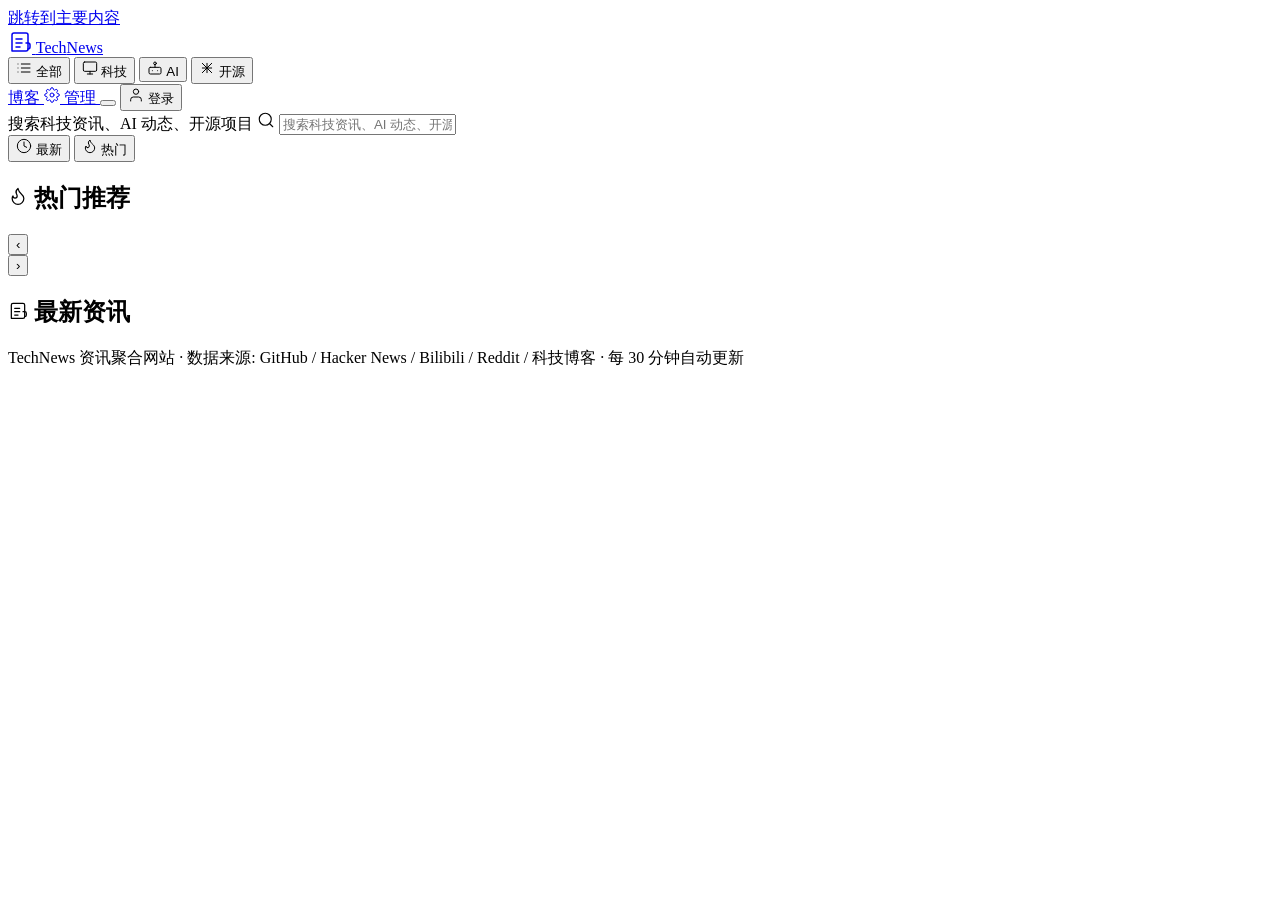
==== frontend/templates/index.html @ 11156383 "feat: 接入 HTTPS（technews.dedyn.io），BASE_URL/og/sitemap 切正式域名，5000 端口收紧到本机回环" ====
<!DOCTYPE html>
<html lang="zh-CN" data-theme="light">
<head>
  <meta charset="UTF-8">
  <script>document.documentElement.dataset.theme = localStorage.getItem('technews-theme') || (matchMedia('(prefers-color-scheme: dark)').matches ? 'dark' : 'light');</script>
  <meta name="viewport" content="width=device-width, initial-scale=1.0">
  <title>TechNews - 全球科技资讯聚合 | AI动态·开源项目·科技新闻</title>
  <meta name="description" content="TechNews 实时聚合 GitHub、Hacker News、Bilibili、科技博客等平台的科技资讯，涵盖 AI 动态、开源项目发布、科技新闻等领域，每 30 分钟自动更新。">
  <meta name="keywords" content="科技资讯,AI动态,开源项目,科技新闻,技术聚合,TechNews,GitHub,HackerNews,Bilibili">
  <meta name="author" content="TechNews">

  <!-- Open Graph 社交分享 -->
  <meta property="og:type" content="website">
  <meta property="og:site_name" content="TechNews">
  <meta property="og:title" content="TechNews - 全球科技资讯聚合">
  <meta property="og:description" content="实时聚合 GitHub、Hacker News、Bilibili、科技博客等平台科技资讯，每 30 分钟自动更新。">
  <meta property="og:url" content="https://technews.dedyn.io/">
  <meta property="og:locale" content="zh_CN">

  <!-- Twitter Card -->
  <meta name="twitter:card" content="summary_large_image">
  <meta name="twitter:title" content="TechNews - 全球科技资讯聚合">
  <meta name="twitter:description" content="实时聚合 GitHub、Hacker News、Bilibili、科技博客等平台科技资讯，每 30 分钟自动更新。">

  <link rel="stylesheet" href="/css/style.css">
  <link rel="icon" href="data:image/svg+xml,<svg xmlns='http://www.w3.org/2000/svg' viewBox='0 0 24 24' fill='none' stroke='%233b82f6' stroke-width='1.5' stroke-linecap='round' stroke-linejoin='round'><path d='M4 22h14a2 2 0 0 0 2-2V6a2 2 0 0 0-2-2H6a2 2 0 0 0-2 2v16Z'/><path d='M18 14h2a2 2 0 0 1 2 2v2a2 2 0 0 1-2 2'/><path d='M8 10h6'/><path d='M8 14h6'/><path d='M8 18h4'/></svg>">

  <!-- Schema.org 结构化数据 -->
  <script type="application/ld+json">
  {
    "@context": "https://schema.org",
    "@type": "WebSite",
    "name": "TechNews",
    "description": "全球科技资讯聚合平台，实时收集 AI 动态、开源项目和科技新闻",
    "url": "https://technews.dedyn.io/",
    "potentialAction": {
      "@type": "SearchAction",
      "target": "https://technews.dedyn.io/?search={search_term_string}",
      "query-input": "required name=search_term_string"
    }
  }
  </script>
</head>
<body>

<!-- 跳转到内容（无障碍） -->
<a href="#mainContent" class="skip-link">跳转到主要内容</a>

<!-- 顶部导航栏 -->
<header class="header">
  <div class="header-inner">
    <a href="/" class="logo" aria-label="TechNews 首页">
      <svg class="logo-icon" width="24" height="24" viewBox="0 0 24 24" fill="none" stroke="currentColor" stroke-width="1.5" stroke-linecap="round" stroke-linejoin="round" aria-hidden="true"><path d="M4 22h14a2 2 0 0 0 2-2V6a2 2 0 0 0-2-2H6a2 2 0 0 0-2 2v16Z"/><path d="M18 14h2a2 2 0 0 1 2 2v2a2 2 0 0 1-2 2"/><path d="M8 10h6"/><path d="M8 14h6"/><path d="M8 18h4"/></svg>
      <span>Tech<span class="logo-accent">News</span></span>
    </a>

    <nav class="nav-tabs" role="tablist" aria-label="资讯分类">
      <button class="nav-tab active" data-category="all" role="tab" aria-selected="true" aria-current="page">
        <svg width="16" height="16" viewBox="0 0 24 24" fill="none" stroke="currentColor" stroke-width="1.5" stroke-linecap="round" stroke-linejoin="round" aria-hidden="true"><line x1="8" y1="6" x2="21" y2="6"/><line x1="8" y1="12" x2="21" y2="12"/><line x1="8" y1="18" x2="21" y2="18"/><line x1="3" y1="6" x2="3.01" y2="6"/><line x1="3" y1="12" x2="3.01" y2="12"/><line x1="3" y1="18" x2="3.01" y2="18"/></svg> 全部
      </button>
      <button class="nav-tab" data-category="tech" role="tab" aria-selected="false">
        <svg width="16" height="16" viewBox="0 0 24 24" fill="none" stroke="currentColor" stroke-width="1.5" stroke-linecap="round" stroke-linejoin="round" aria-hidden="true"><rect x="2" y="3" width="20" height="14" rx="2" ry="2"/><line x1="8" y1="21" x2="16" y2="21"/><line x1="12" y1="17" x2="12" y2="21"/></svg> 科技
      </button>
      <button class="nav-tab" data-category="ai" role="tab" aria-selected="false">
        <svg width="16" height="16" viewBox="0 0 24 24" fill="none" stroke="currentColor" stroke-width="1.5" stroke-linecap="round" stroke-linejoin="round" aria-hidden="true"><rect x="3" y="11" width="18" height="10" rx="2"/><circle cx="12" cy="5" r="2"/><path d="M12 7v4"/><line x1="8" y1="16" x2="8" y2="16"/><line x1="16" y1="16" x2="16" y2="16"/></svg> AI
      </button>
      <button class="nav-tab" data-category="opensource" role="tab" aria-selected="false">
        <svg width="16" height="16" viewBox="0 0 24 24" fill="none" stroke="currentColor" stroke-width="1.5" stroke-linecap="round" stroke-linejoin="round" aria-hidden="true"><path d="M5 12h14"/><path d="M12 5v14"/><path d="M5 5l14 14"/><path d="M19 5L5 19"/></svg> 开源
      </button>
    </nav>

    <div class="header-actions">
      <a href="/blog" class="nav-back-link" title="博客" aria-label="博客">
        博客
      </a>
      <a href="/admin" class="admin-link" title="管理后台" aria-label="管理后台">
        <svg width="16" height="16" viewBox="0 0 24 24" fill="none" stroke="currentColor" stroke-width="1.5" stroke-linecap="round" stroke-linejoin="round" aria-hidden="true"><circle cx="12" cy="12" r="3"/><path d="M19.4 15a1.65 1.65 0 0 0 .33 1.82l.06.06a2 2 0 0 1 0 2.83 2 2 0 0 1-2.83 0l-.06-.06a1.65 1.65 0 0 0-1.82-.33 1.65 1.65 0 0 0-1 1.51V21a2 2 0 0 1-2 2 2 2 0 0 1-2-2v-.09A1.65 1.65 0 0 0 9 19.4a1.65 1.65 0 0 0-1.82.33l-.06.06a2 2 0 0 1-2.83 0 2 2 0 0 1 0-2.83l.06-.06a1.65 1.65 0 0 0 .33-1.82 1.65 1.65 0 0 0-1.51-1H3a2 2 0 0 1-2-2 2 2 0 0 1 2-2h.09A1.65 1.65 0 0 0 4.6 9a1.65 1.65 0 0 0-.33-1.82l-.06-.06a2 2 0 0 1 0-2.83 2 2 0 0 1 2.83 0l.06.06a1.65 1.65 0 0 0 1.82.33H9a1.65 1.65 0 0 0 1-1.51V3a2 2 0 0 1 2-2 2 2 0 0 1 2 2v.09a1.65 1.65 0 0 0 1 1.51 1.65 1.65 0 0 0 1.82-.33l.06-.06a2 2 0 0 1 2.83 0 2 2 0 0 1 0 2.83l-.06.06a1.65 1.65 0 0 0-.33 1.82V9a1.65 1.65 0 0 0 1.51 1H21a2 2 0 0 1 2 2 2 2 0 0 1-2 2h-.09a1.65 1.65 0 0 0-1.51 1Z"/></svg> 管理
      </a>
      <button class="theme-toggle" id="themeToggle" title="切换主题" aria-label="切换亮色/暗色主题"></button>
      <button class="login-btn" id="loginBtn" title="登录/注册" aria-label="登录或注册">
        <svg width="16" height="16" viewBox="0 0 24 24" fill="none" stroke="currentColor" stroke-width="1.5" stroke-linecap="round" stroke-linejoin="round" aria-hidden="true"><path d="M20 21v-2a4 4 0 0 0-4-4H8a4 4 0 0 0-4 4v2"/><circle cx="12" cy="7" r="4"/></svg>
        登录
      </button>
      <div class="user-menu" id="userMenu" style="display:none;">
        <button class="user-menu-trigger" title="用户菜单" aria-label="用户菜单" aria-haspopup="true" aria-expanded="false">
          <span class="user-avatar" id="userAvatar"></span>
          <span class="user-name" id="userName"></span>
          <svg width="14" height="14" viewBox="0 0 24 24" fill="none" stroke="currentColor" stroke-width="2" stroke-linecap="round"><polyline points="6 9 12 15 18 9"/></svg>
        </button>
        <div class="user-dropdown">
          <a href="/favorites" class="user-dropdown-item">
            <svg width="16" height="16" viewBox="0 0 24 24" fill="none" stroke="currentColor" stroke-width="1.5" stroke-linecap="round" stroke-linejoin="round"><path d="M19 14c1.49-1.46 3-3.21 3-5.5A5.5 5.5 0 0 0 16.5 3c-1.76 0-3 .5-4.5 2-1.5-1.5-2.74-2-4.5-2A5.5 5.5 0 0 0 2 8.5c0 2.29 1.51 4.04 3 5.5l7 7Z"/></svg>
            我的收藏
          </a>
          <button class="user-dropdown-item" id="logoutBtn">
            <svg width="16" height="16" viewBox="0 0 24 24" fill="none" stroke="currentColor" stroke-width="1.5" stroke-linecap="round" stroke-linejoin="round"><path d="M9 21H5a2 2 0 0 1-2-2V5a2 2 0 0 1 2-2h4"/><polyline points="16 17 21 12 16 7"/><line x1="21" y1="12" x2="9" y2="12"/></svg>
            退出登录
          </button>
        </div>
      </div>
    </div>
  </div>
</header>

<!-- 爬虫停摆告警条（看门狗检测到异常时显示） -->
<div class="crawler-alert" id="crawlerAlert" role="alert" aria-live="polite" style="display:none;">
  <svg width="18" height="18" viewBox="0 0 24 24" fill="none" stroke="currentColor" stroke-width="2" stroke-linecap="round" stroke-linejoin="round" aria-hidden="true"><path d="M10.29 3.86 1.82 18a2 2 0 0 0 1.71 3h16.94a2 2 0 0 0 1.71-3L13.71 3.86a2 2 0 0 0-3.42 0Z"/><line x1="12" y1="9" x2="12" y2="13"/><line x1="12" y1="17" x2="12.01" y2="17"/></svg>
  <span>爬虫可能已停摆：距上次更新已超过 <strong id="crawlerAlertMinutes">--</strong> 分钟</span>
</div>

<!-- 搜索区域 -->
<section class="search-section">
  <div class="search-bar-wrapper">
    <div class="search-input-group">
      <label for="searchInput" class="sr-only">搜索科技资讯、AI 动态、开源项目</label>
      <span class="search-icon" aria-hidden="true"><svg width="18" height="18" viewBox="0 0 24 24" fill="none" stroke="currentColor" stroke-width="1.5" stroke-linecap="round" stroke-linejoin="round"><circle cx="11" cy="11" r="8"/><line x1="21" y1="21" x2="16.65" y2="16.65"/></svg></span>
      <input type="text" class="search-input" id="searchInput"
             placeholder="搜索科技资讯、AI 动态、开源项目..."
             aria-label="搜索资讯">
    </div>
    <div class="sort-toggle" role="group" aria-label="排序方式">
      <button class="sort-btn active" data-sort="latest" aria-pressed="true"><svg width="16" height="16" viewBox="0 0 24 24" fill="none" stroke="currentColor" stroke-width="1.5" stroke-linecap="round" stroke-linejoin="round" aria-hidden="true"><circle cx="12" cy="12" r="10"/><polyline points="12 6 12 12 16 14"/></svg> 最新</button>
      <button class="sort-btn" data-sort="hot" aria-pressed="false"><svg width="16" height="16" viewBox="0 0 24 24" fill="none" stroke="currentColor" stroke-width="1.5" stroke-linecap="round" stroke-linejoin="round" aria-hidden="true"><path d="M8.5 14.5A2.5 2.5 0 0 0 11 12c0-1.38-.5-2-1-3-1.072-2.143-.224-4.054 2-6 .5 2.5 2 4.9 4 6.5 2 1.6 3 3.5 3 5.5a7 7 0 1 1-14 0c0-1.153.433-2.294 1-3a2.5 2.5 0 0 0 2.5 2.5Z"/></svg> 热门</button>
    </div>
  </div>
</section>

<!-- 主内容区 -->
<main class="main-content" id="mainContent">
  <!-- 热门推荐 -->
  <section class="hot-section" id="hotSection" aria-label="热门推荐">
    <h2 class="section-title"><svg width="20" height="20" viewBox="0 0 24 24" fill="none" stroke="currentColor" stroke-width="1.5" stroke-linecap="round" stroke-linejoin="round" aria-hidden="true"><path d="M8.5 14.5A2.5 2.5 0 0 0 11 12c0-1.38-.5-2-1-3-1.072-2.143-.224-4.054 2-6 .5 2.5 2 4.9 4 6.5 2 1.6 3 3.5 3 5.5a7 7 0 1 1-14 0c0-1.153.433-2.294 1-3a2.5 2.5 0 0 0 2.5 2.5Z"/></svg> 热门推荐</h2>
    <div class="hot-scroll-wrapper">
      <button class="hot-scroll-btn hot-scroll-prev" aria-label="向左滚动热门推荐" type="button">‹</button>
      <div class="hot-scroll" id="hotScroll">
        <!-- SSR:HOT -->
      </div>
      <button class="hot-scroll-btn hot-scroll-next" aria-label="向右滚动热门推荐" type="button">›</button>
    </div>
  </section>

  <!-- 资讯信息流 -->
  <h2 class="section-title section-title-bar"><svg width="20" height="20" viewBox="0 0 24 24" fill="none" stroke="currentColor" stroke-width="1.5" stroke-linecap="round" stroke-linejoin="round" aria-hidden="true"><path d="M4 22h14a2 2 0 0 0 2-2V6a2 2 0 0 0-2-2H6a2 2 0 0 0-2 2v16Z"/><path d="M18 14h2a2 2 0 0 1 2 2v2a2 2 0 0 1-2 2"/><path d="M8 10h6"/><path d="M8 14h6"/><path d="M8 18h4"/></svg> 最新资讯</h2>
  <div class="article-grid" id="articleGrid">
    <!-- SSR:ARTICLES -->
  </div>

  <!-- 分页 -->
  <nav class="pagination" id="pagination" aria-label="分页导航">
    <!-- SSR:PAGINATION -->
  </nav>
</main>

<!-- 页脚 -->
<footer class="footer">
  <p>TechNews 资讯聚合网站 · 数据来源: GitHub / Hacker News / Bilibili / Reddit / 科技博客 · 每 30 分钟自动更新</p>
</footer>

<!-- Toast 提示 -->
<div class="toast" id="toast" role="alert" aria-live="polite" aria-atomic="true"></div>

<!-- SSR 数据（供 JS 初始化状态） -->
<!-- SSR:DATA -->

<script src="/js/theme.js"></script>
<script src="/js/auth.js"></script>
<script src="/js/app.js"></script>
<script src="/js/crawler-status.js"></script>
</body>
</html>
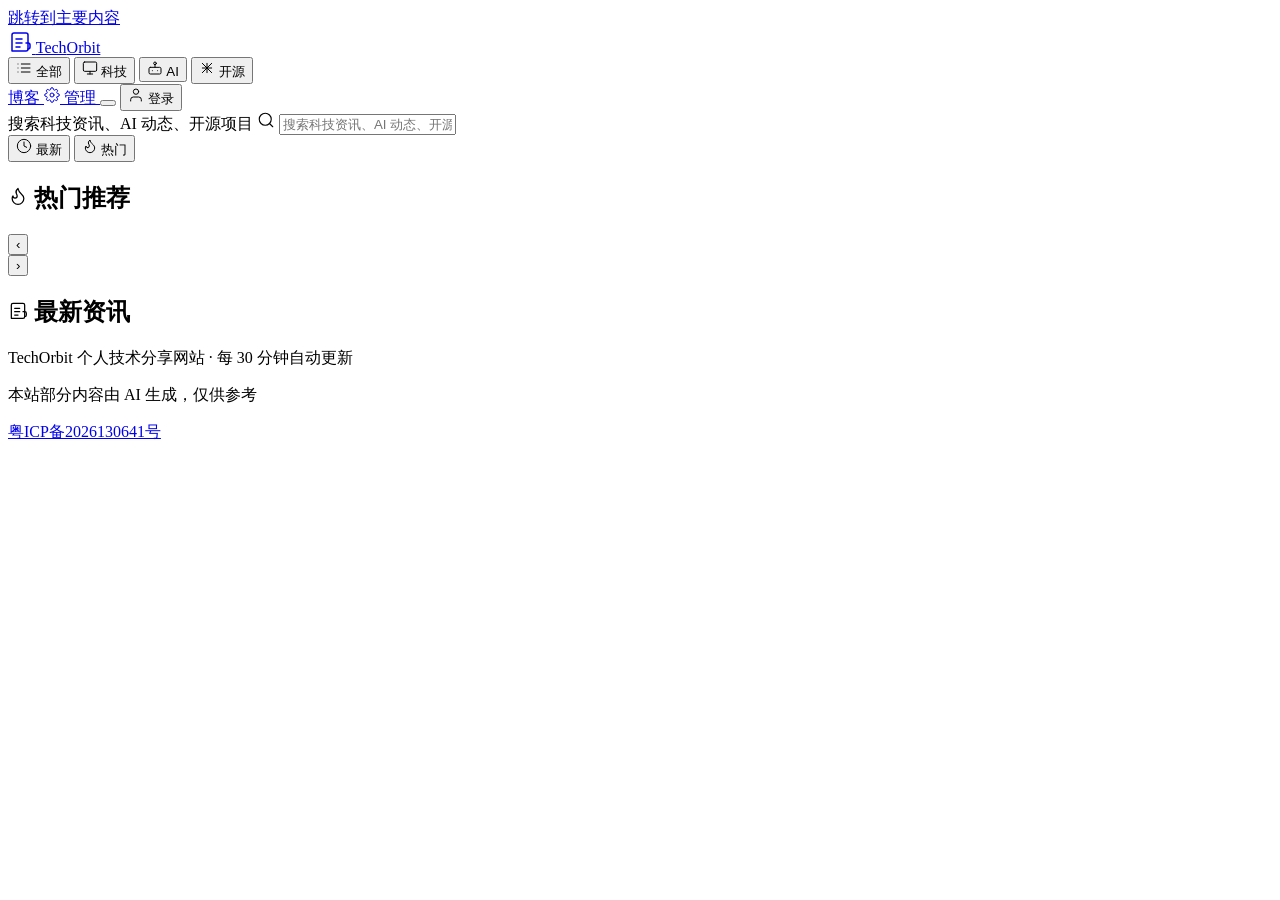
==== commit 53018f6d: "feat: 上线正式域名 techorbit.cn，品牌改为 TechOrbit 个人技术分享，页脚加备案号与 AI 标识" ====
--- a/frontend/templates/index.html
+++ b/frontend/templates/index.html
@@ -4,23 +4,23 @@
   <meta charset="UTF-8">
   <script>document.documentElement.dataset.theme = localStorage.getItem('technews-theme') || (matchMedia('(prefers-color-scheme: dark)').matches ? 'dark' : 'light');</script>
   <meta name="viewport" content="width=device-width, initial-scale=1.0">
-  <title>TechNews - 全球科技资讯聚合 | AI动态·开源项目·科技新闻</title>
-  <meta name="description" content="TechNews 实时聚合 GitHub、Hacker News、Bilibili、科技博客等平台的科技资讯，涵盖 AI 动态、开源项目发布、科技新闻等领域，每 30 分钟自动更新。">
-  <meta name="keywords" content="科技资讯,AI动态,开源项目,科技新闻,技术聚合,TechNews,GitHub,HackerNews,Bilibili">
-  <meta name="author" content="TechNews">
+  <title>TechOrbit - 个人技术分享 | 开发经验·开源项目·科技动态</title>
+  <meta name="description" content="TechOrbit 个人技术分享网站，记录开发经验、开源项目与科技动态。">
+  <meta name="keywords" content="技术分享,开发经验,开源项目,科技动态,TechOrbit,GitHub,HackerNews,Bilibili">
+  <meta name="author" content="TechOrbit">
 
   <!-- Open Graph 社交分享 -->
   <meta property="og:type" content="website">
-  <meta property="og:site_name" content="TechNews">
-  <meta property="og:title" content="TechNews - 全球科技资讯聚合">
-  <meta property="og:description" content="实时聚合 GitHub、Hacker News、Bilibili、科技博客等平台科技资讯，每 30 分钟自动更新。">
-  <meta property="og:url" content="https://technews.dedyn.io/">
+  <meta property="og:site_name" content="TechOrbit">
+  <meta property="og:title" content="TechOrbit - 个人技术分享">
+  <meta property="og:description" content="记录开发经验、开源项目与科技动态的个人技术分享网站。">
+  <meta property="og:url" content="https://techorbit.cn/">
   <meta property="og:locale" content="zh_CN">
 
   <!-- Twitter Card -->
   <meta name="twitter:card" content="summary_large_image">
-  <meta name="twitter:title" content="TechNews - 全球科技资讯聚合">
-  <meta name="twitter:description" content="实时聚合 GitHub、Hacker News、Bilibili、科技博客等平台科技资讯，每 30 分钟自动更新。">
+  <meta name="twitter:title" content="TechOrbit - 个人技术分享">
+  <meta name="twitter:description" content="记录开发经验、开源项目与科技动态的个人技术分享网站。">
 
   <link rel="stylesheet" href="/css/style.css">
   <link rel="icon" href="data:image/svg+xml,<svg xmlns='http://www.w3.org/2000/svg' viewBox='0 0 24 24' fill='none' stroke='%233b82f6' stroke-width='1.5' stroke-linecap='round' stroke-linejoin='round'><path d='M4 22h14a2 2 0 0 0 2-2V6a2 2 0 0 0-2-2H6a2 2 0 0 0-2 2v16Z'/><path d='M18 14h2a2 2 0 0 1 2 2v2a2 2 0 0 1-2 2'/><path d='M8 10h6'/><path d='M8 14h6'/><path d='M8 18h4'/></svg>">
@@ -30,12 +30,12 @@
   {
     "@context": "https://schema.org",
     "@type": "WebSite",
-    "name": "TechNews",
-    "description": "全球科技资讯聚合平台，实时收集 AI 动态、开源项目和科技新闻",
-    "url": "https://technews.dedyn.io/",
+    "name": "TechOrbit",
+    "description": "个人技术分享网站，记录开发经验、开源项目和科技动态",
+    "url": "https://techorbit.cn/",
     "potentialAction": {
       "@type": "SearchAction",
-      "target": "https://technews.dedyn.io/?search={search_term_string}",
+      "target": "https://techorbit.cn/?search={search_term_string}",
       "query-input": "required name=search_term_string"
     }
   }
@@ -49,9 +49,9 @@
 <!-- 顶部导航栏 -->
 <header class="header">
   <div class="header-inner">
-    <a href="/" class="logo" aria-label="TechNews 首页">
+    <a href="/" class="logo" aria-label="TechOrbit 首页">
       <svg class="logo-icon" width="24" height="24" viewBox="0 0 24 24" fill="none" stroke="currentColor" stroke-width="1.5" stroke-linecap="round" stroke-linejoin="round" aria-hidden="true"><path d="M4 22h14a2 2 0 0 0 2-2V6a2 2 0 0 0-2-2H6a2 2 0 0 0-2 2v16Z"/><path d="M18 14h2a2 2 0 0 1 2 2v2a2 2 0 0 1-2 2"/><path d="M8 10h6"/><path d="M8 14h6"/><path d="M8 18h4"/></svg>
-      <span>Tech<span class="logo-accent">News</span></span>
+      <span>Tech<span class="logo-accent">Orbit</span></span>
     </a>
 
     <nav class="nav-tabs" role="tablist" aria-label="资讯分类">
@@ -153,7 +153,9 @@
 
 <!-- 页脚 -->
 <footer class="footer">
-  <p>TechNews 资讯聚合网站 · 数据来源: GitHub / Hacker News / Bilibili / Reddit / 科技博客 · 每 30 分钟自动更新</p>
+  <p>TechOrbit 个人技术分享网站 · 每 30 分钟自动更新</p>
+  <p>本站部分内容由 AI 生成，仅供参考</p>
+  <p><a href="https://beian.miit.gov.cn/" target="_blank" rel="noopener">粤ICP备2026130641号</a></p>
 </footer>
 
 <!-- Toast 提示 -->
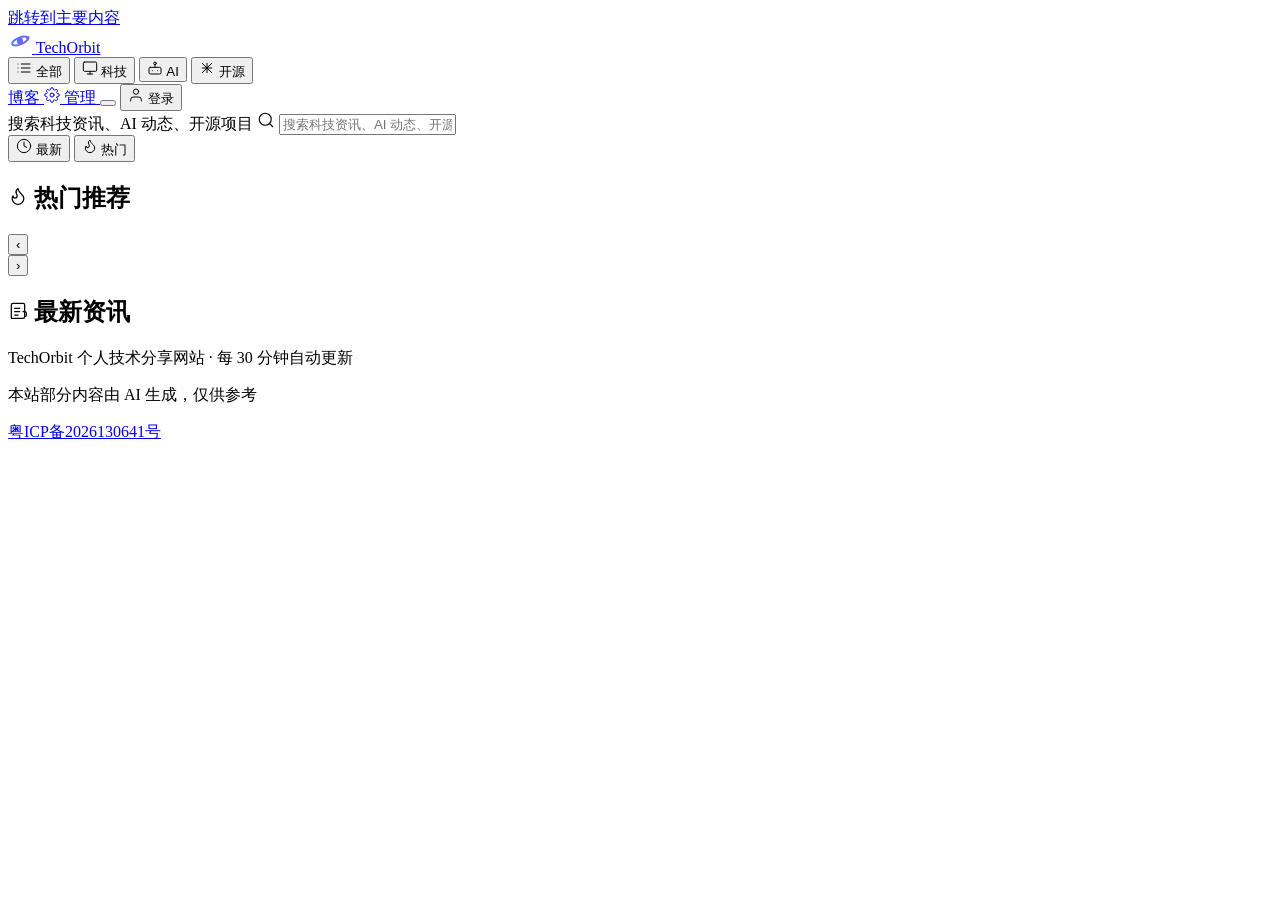
==== commit d32089f5: "feat: 新增 TechOrbit 品牌图标与 favicon（轨道+星球+卫星）" ====
--- a/frontend/templates/index.html
+++ b/frontend/templates/index.html
@@ -23,7 +23,7 @@
   <meta name="twitter:description" content="记录开发经验、开源项目与科技动态的个人技术分享网站。">
 
   <link rel="stylesheet" href="/css/style.css">
-  <link rel="icon" href="data:image/svg+xml,<svg xmlns='http://www.w3.org/2000/svg' viewBox='0 0 24 24' fill='none' stroke='%233b82f6' stroke-width='1.5' stroke-linecap='round' stroke-linejoin='round'><path d='M4 22h14a2 2 0 0 0 2-2V6a2 2 0 0 0-2-2H6a2 2 0 0 0-2 2v16Z'/><path d='M18 14h2a2 2 0 0 1 2 2v2a2 2 0 0 1-2 2'/><path d='M8 10h6'/><path d='M8 14h6'/><path d='M8 18h4'/></svg>">
+  <link rel="icon" href="/favicon.svg" type="image/svg+xml">
 
   <!-- Schema.org 结构化数据 -->
   <script type="application/ld+json">
@@ -50,7 +50,7 @@
 <header class="header">
   <div class="header-inner">
     <a href="/" class="logo" aria-label="TechOrbit 首页">
-      <svg class="logo-icon" width="24" height="24" viewBox="0 0 24 24" fill="none" stroke="currentColor" stroke-width="1.5" stroke-linecap="round" stroke-linejoin="round" aria-hidden="true"><path d="M4 22h14a2 2 0 0 0 2-2V6a2 2 0 0 0-2-2H6a2 2 0 0 0-2 2v16Z"/><path d="M18 14h2a2 2 0 0 1 2 2v2a2 2 0 0 1-2 2"/><path d="M8 10h6"/><path d="M8 14h6"/><path d="M8 18h4"/></svg>
+      <svg class="logo-icon" width="24" height="24" viewBox="0 0 24 24" fill="none" aria-hidden="true"><defs><linearGradient id="orbit-grad" x1="4" y1="4" x2="20" y2="20" gradientUnits="userSpaceOnUse"><stop stop-color="#3b82f6"/><stop offset="1" stop-color="#8b5cf6"/></linearGradient></defs><ellipse cx="12" cy="12" rx="8.4" ry="3.4" stroke="url(#orbit-grad)" stroke-width="2" transform="rotate(-22 12 12)"/><circle cx="12" cy="12" r="3.2" fill="url(#orbit-grad)"/><circle cx="19.8" cy="8.9" r="1.8" fill="url(#orbit-grad)"/></svg>
       <span>Tech<span class="logo-accent">Orbit</span></span>
     </a>
 
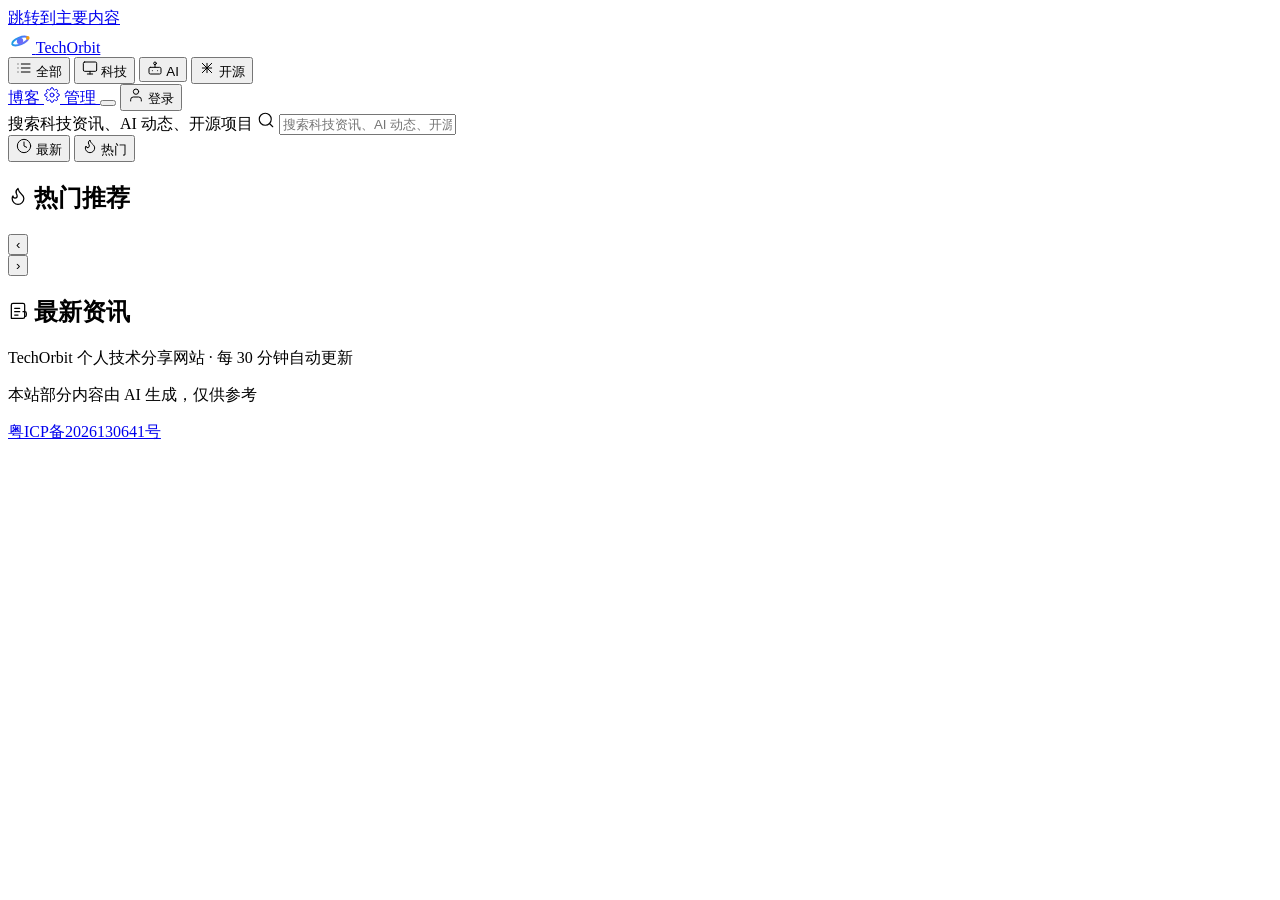
==== commit 470dd437: "style: 品牌配色更丰富（青蓝紫渐变 + 暖橙卫星 + 渐变文字）" ====
--- a/frontend/templates/index.html
+++ b/frontend/templates/index.html
@@ -50,7 +50,7 @@
 <header class="header">
   <div class="header-inner">
     <a href="/" class="logo" aria-label="TechOrbit 首页">
-      <svg class="logo-icon" width="24" height="24" viewBox="0 0 24 24" fill="none" aria-hidden="true"><defs><linearGradient id="orbit-grad" x1="4" y1="4" x2="20" y2="20" gradientUnits="userSpaceOnUse"><stop stop-color="#3b82f6"/><stop offset="1" stop-color="#8b5cf6"/></linearGradient></defs><ellipse cx="12" cy="12" rx="8.4" ry="3.4" stroke="url(#orbit-grad)" stroke-width="2" transform="rotate(-22 12 12)"/><circle cx="12" cy="12" r="3.2" fill="url(#orbit-grad)"/><circle cx="19.8" cy="8.9" r="1.8" fill="url(#orbit-grad)"/></svg>
+      <svg class="logo-icon" width="24" height="24" viewBox="0 0 24 24" fill="none" aria-hidden="true"><defs><linearGradient id="orbit-ring" x1="3" y1="4" x2="21" y2="20" gradientUnits="userSpaceOnUse"><stop stop-color="#06b6d4"/><stop offset="0.5" stop-color="#3b82f6"/><stop offset="1" stop-color="#8b5cf6"/></linearGradient><linearGradient id="orbit-core" x1="8" y1="8" x2="16" y2="16" gradientUnits="userSpaceOnUse"><stop stop-color="#3b82f6"/><stop offset="1" stop-color="#8b5cf6"/></linearGradient></defs><ellipse cx="12" cy="12" rx="8.4" ry="3.4" stroke="url(#orbit-ring)" stroke-width="2" transform="rotate(-22 12 12)"/><circle cx="12" cy="12" r="3.2" fill="url(#orbit-core)"/><circle cx="19.8" cy="8.9" r="1.8" fill="#f59e0b"/></svg>
       <span>Tech<span class="logo-accent">Orbit</span></span>
     </a>
 
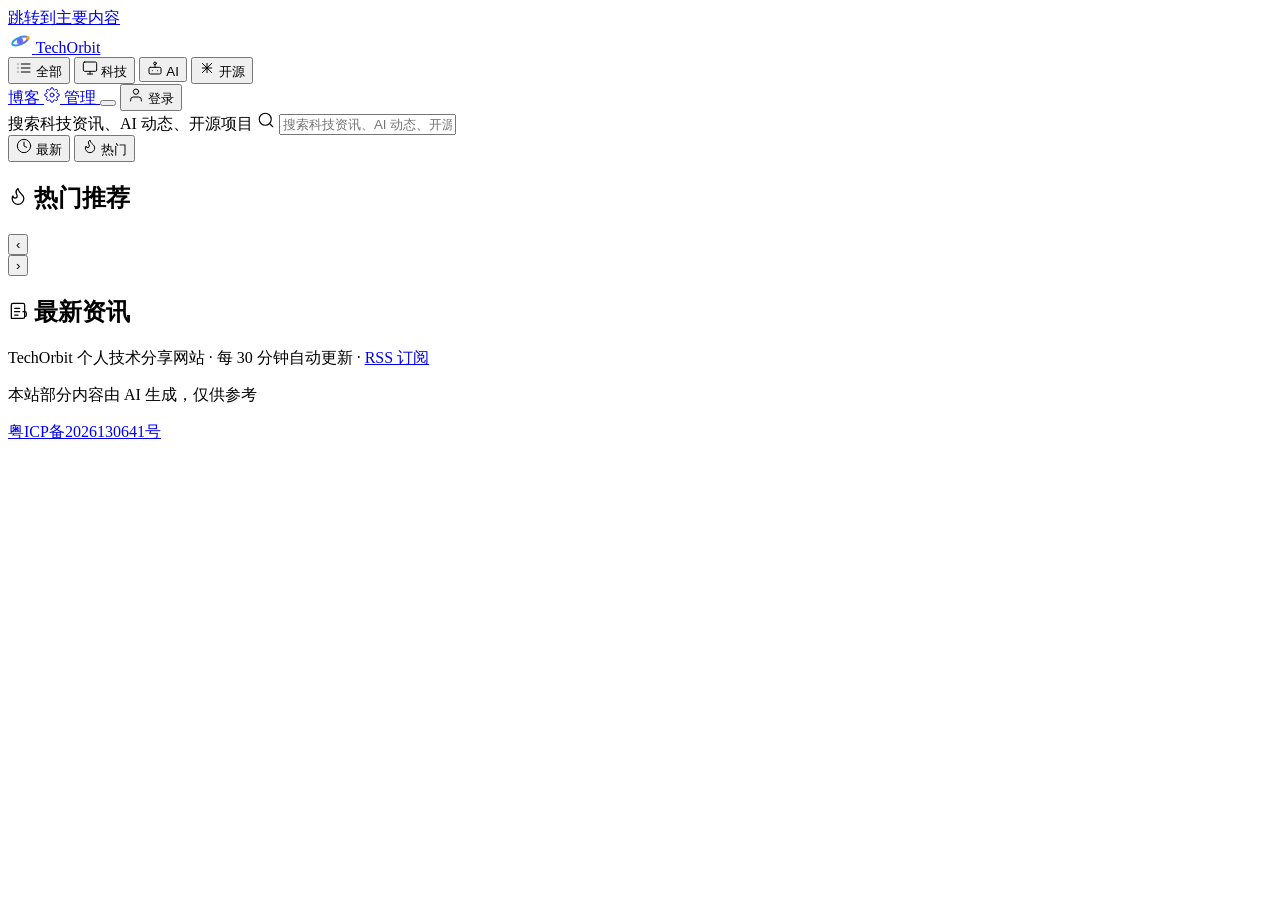
==== commit 1c45d2ed: "fix: 修复爬虫告警分钟数为--、热门推荐按分类/平台过滤、新增 RSS 订阅源" ====
--- a/frontend/templates/index.html
+++ b/frontend/templates/index.html
@@ -22,6 +22,7 @@
   <meta name="twitter:title" content="TechOrbit - 个人技术分享">
   <meta name="twitter:description" content="记录开发经验、开源项目与科技动态的个人技术分享网站。">
 
+  <link rel="alternate" type="application/rss+xml" title="TechOrbit RSS" href="/rss.xml">
   <link rel="stylesheet" href="/css/style.css">
   <link rel="icon" href="/favicon.svg" type="image/svg+xml">
 
@@ -153,7 +154,7 @@
 
 <!-- 页脚 -->
 <footer class="footer">
-  <p>TechOrbit 个人技术分享网站 · 每 30 分钟自动更新</p>
+  <p>TechOrbit 个人技术分享网站 · 每 30 分钟自动更新 · <a href="/rss.xml">RSS 订阅</a></p>
   <p>本站部分内容由 AI 生成，仅供参考</p>
   <p><a href="https://beian.miit.gov.cn/" target="_blank" rel="noopener">粤ICP备2026130641号</a></p>
 </footer>
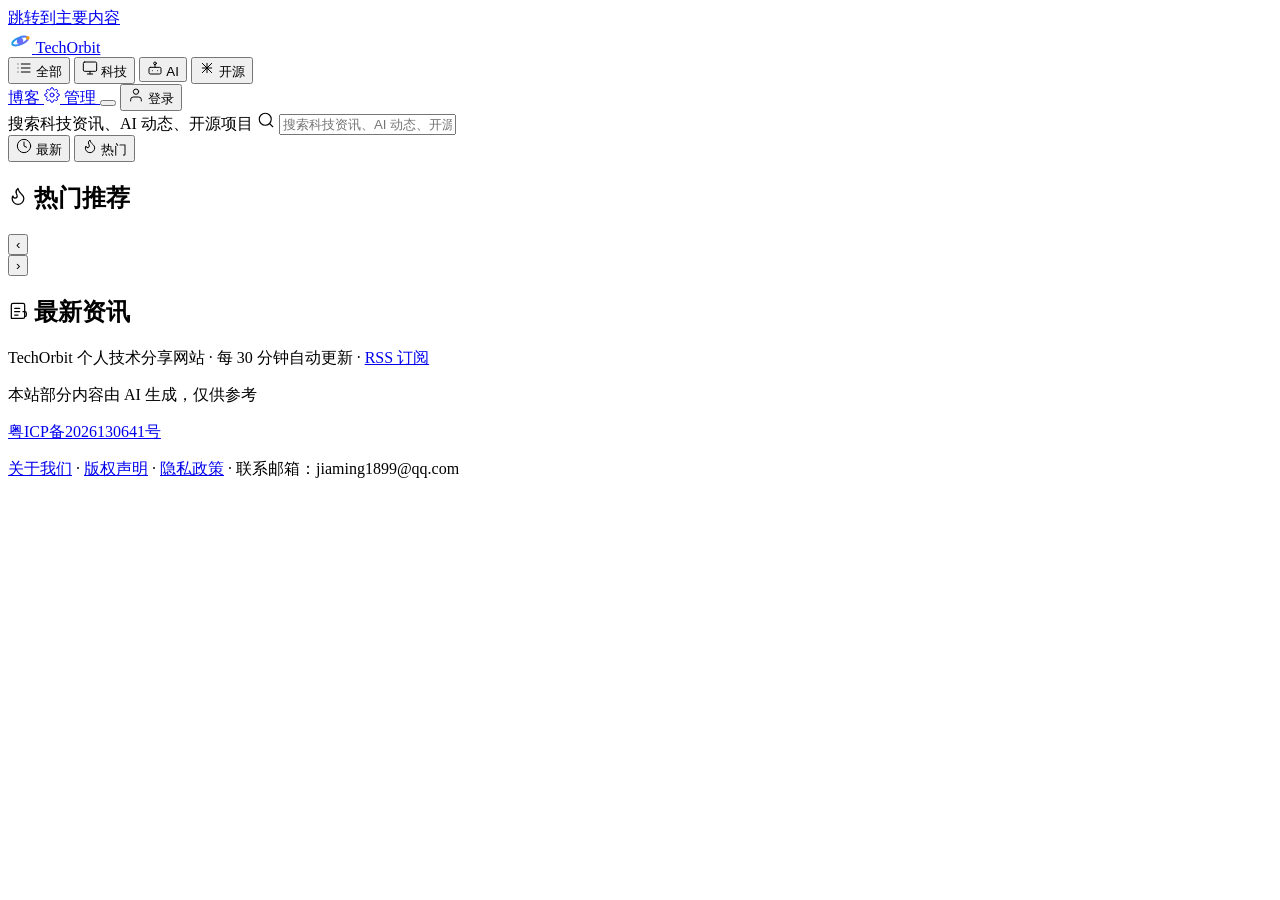
==== commit ab77fc58: "feat: 新增关于我们/版权声明/隐私政策页面，并加入全站页脚导航" ====
--- a/frontend/templates/index.html
+++ b/frontend/templates/index.html
@@ -157,6 +157,7 @@
   <p>TechOrbit 个人技术分享网站 · 每 30 分钟自动更新 · <a href="/rss.xml">RSS 订阅</a></p>
   <p>本站部分内容由 AI 生成，仅供参考</p>
   <p><a href="https://beian.miit.gov.cn/" target="_blank" rel="noopener">粤ICP备2026130641号</a></p>
+  <p><a href="/about">关于我们</a> · <a href="/copyright">版权声明</a> · <a href="/privacy">隐私政策</a> · 联系邮箱：jiaming1899@qq.com</p>
 </footer>
 
 <!-- Toast 提示 -->
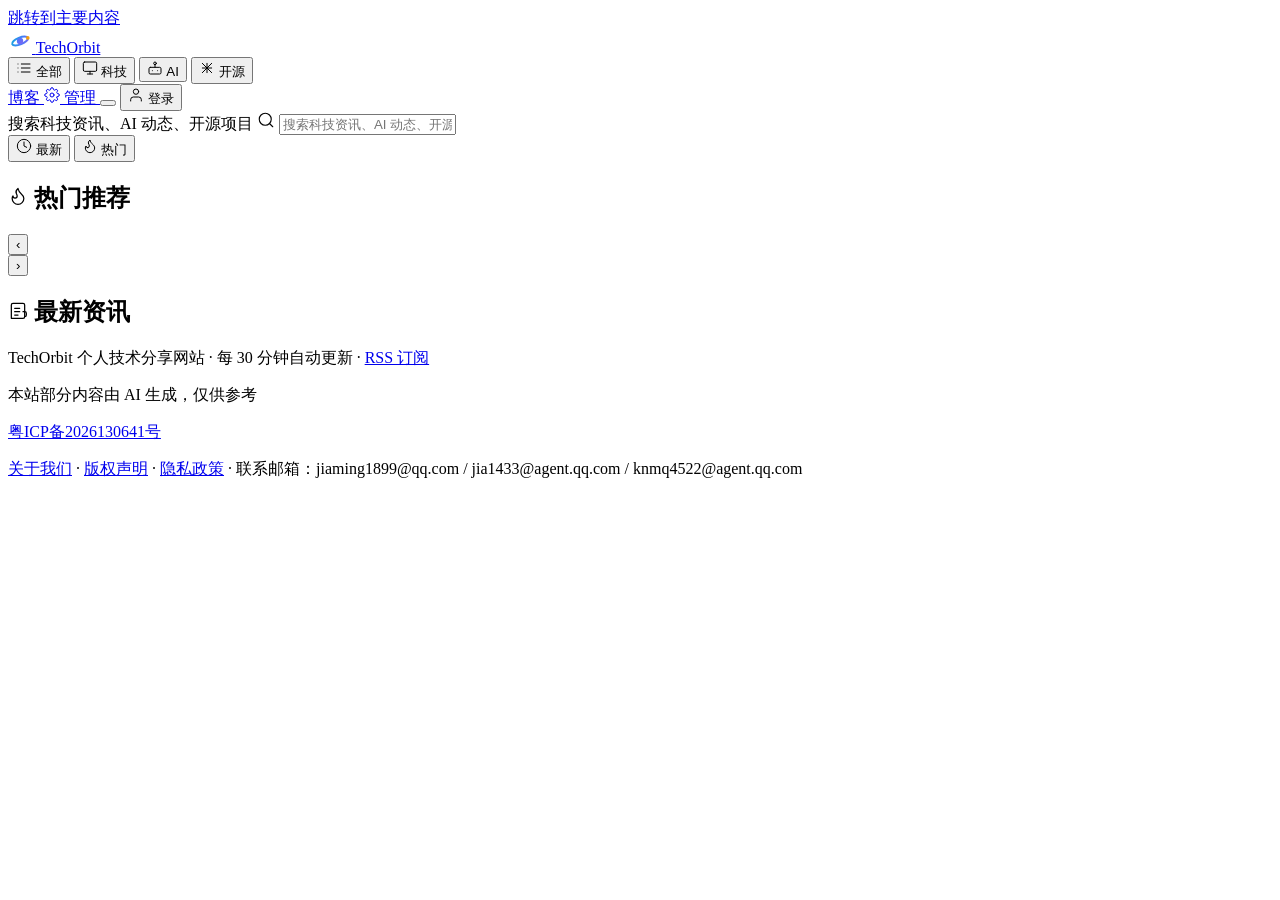
==== commit 04756770: "docs: 联系方式补充两个备用邮箱" ====
--- a/frontend/templates/index.html
+++ b/frontend/templates/index.html
@@ -157,7 +157,7 @@
   <p>TechOrbit 个人技术分享网站 · 每 30 分钟自动更新 · <a href="/rss.xml">RSS 订阅</a></p>
   <p>本站部分内容由 AI 生成，仅供参考</p>
   <p><a href="https://beian.miit.gov.cn/" target="_blank" rel="noopener">粤ICP备2026130641号</a></p>
-  <p><a href="/about">关于我们</a> · <a href="/copyright">版权声明</a> · <a href="/privacy">隐私政策</a> · 联系邮箱：jiaming1899@qq.com</p>
+  <p><a href="/about">关于我们</a> · <a href="/copyright">版权声明</a> · <a href="/privacy">隐私政策</a> · 联系邮箱：jiaming1899@qq.com / jia1433@agent.qq.com / knmq4522@agent.qq.com</p>
 </footer>
 
 <!-- Toast 提示 -->
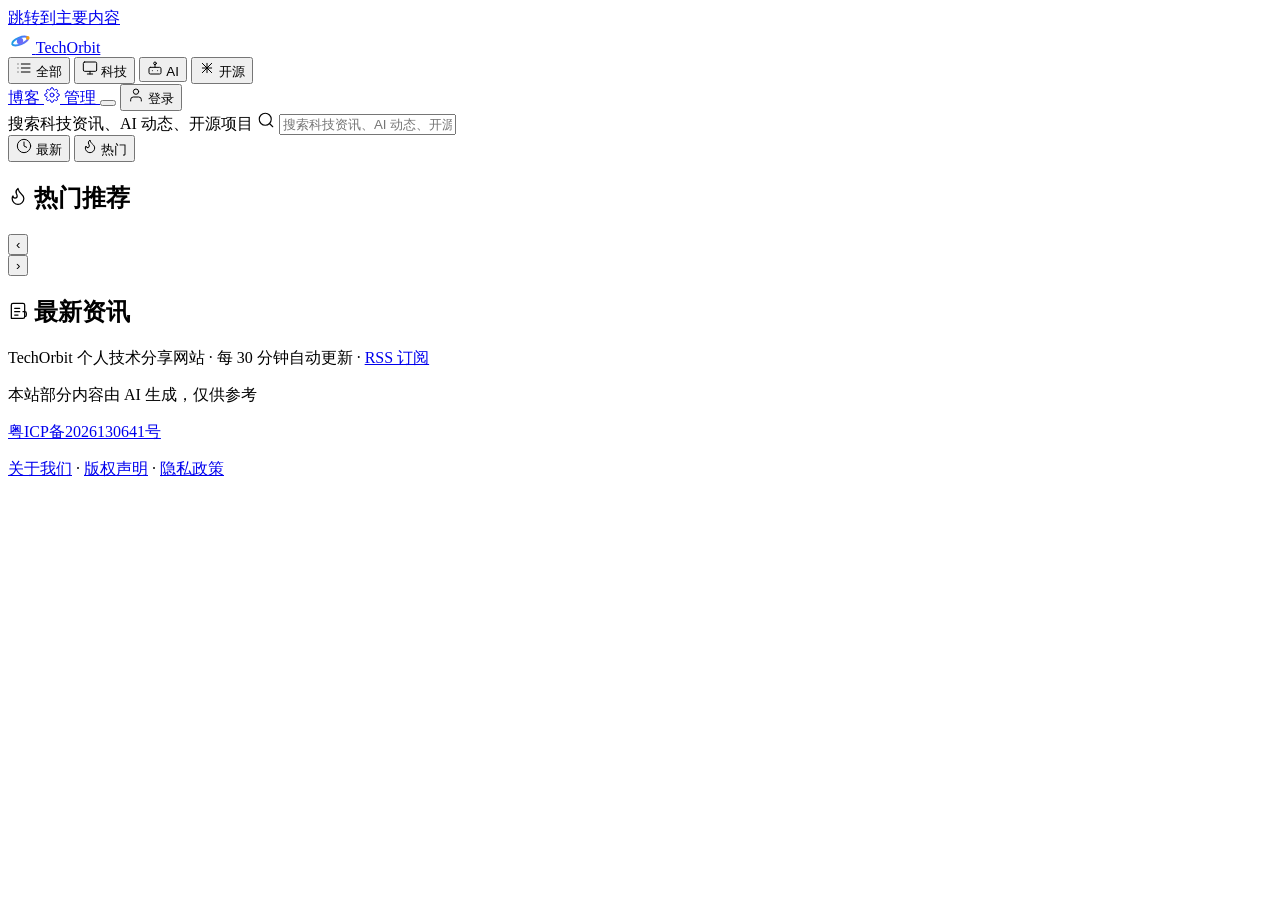
==== commit b1b0e827: "docs: 邮箱只保留在版权/隐私页，页脚与关于页不再直接公开" ====
--- a/frontend/templates/index.html
+++ b/frontend/templates/index.html
@@ -157,7 +157,7 @@
   <p>TechOrbit 个人技术分享网站 · 每 30 分钟自动更新 · <a href="/rss.xml">RSS 订阅</a></p>
   <p>本站部分内容由 AI 生成，仅供参考</p>
   <p><a href="https://beian.miit.gov.cn/" target="_blank" rel="noopener">粤ICP备2026130641号</a></p>
-  <p><a href="/about">关于我们</a> · <a href="/copyright">版权声明</a> · <a href="/privacy">隐私政策</a> · 联系邮箱：jiaming1899@qq.com / jia1433@agent.qq.com / knmq4522@agent.qq.com</p>
+  <p><a href="/about">关于我们</a> · <a href="/copyright">版权声明</a> · <a href="/privacy">隐私政策</a></p>
 </footer>
 
 <!-- Toast 提示 -->
